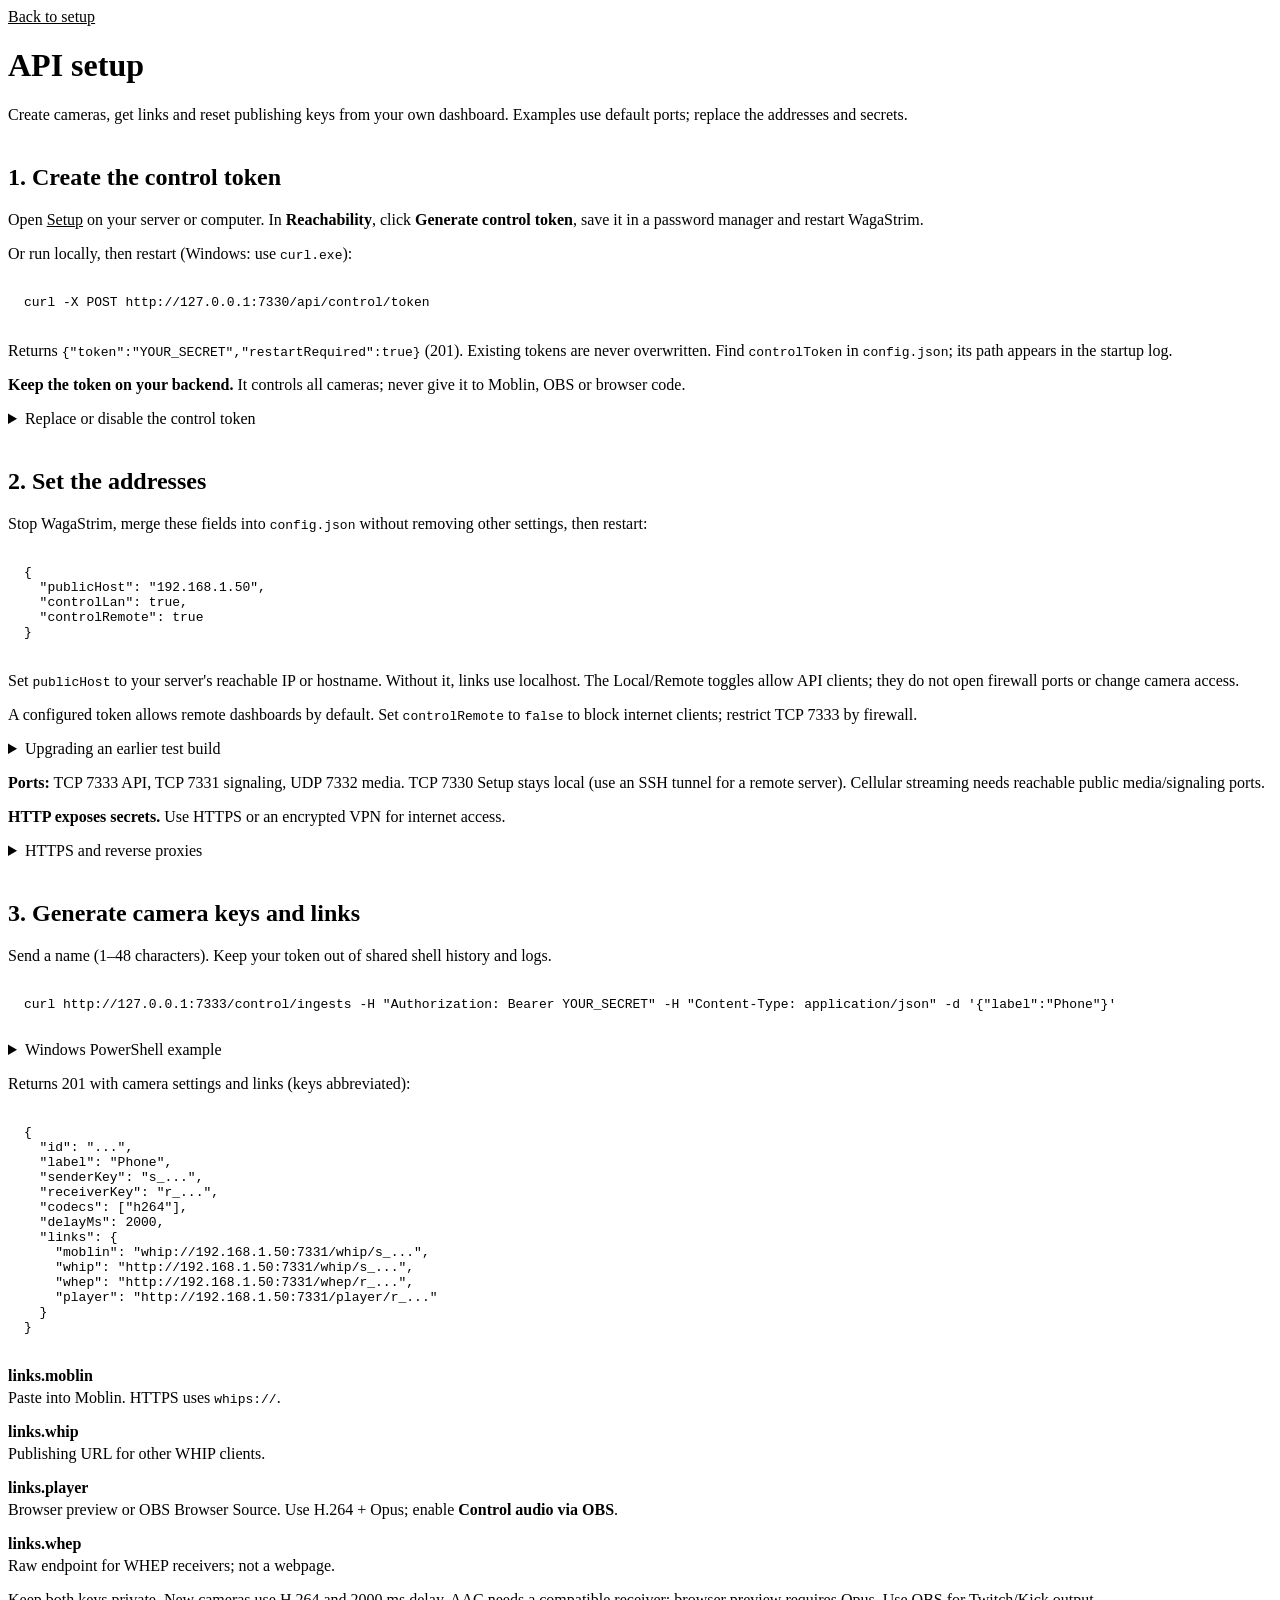
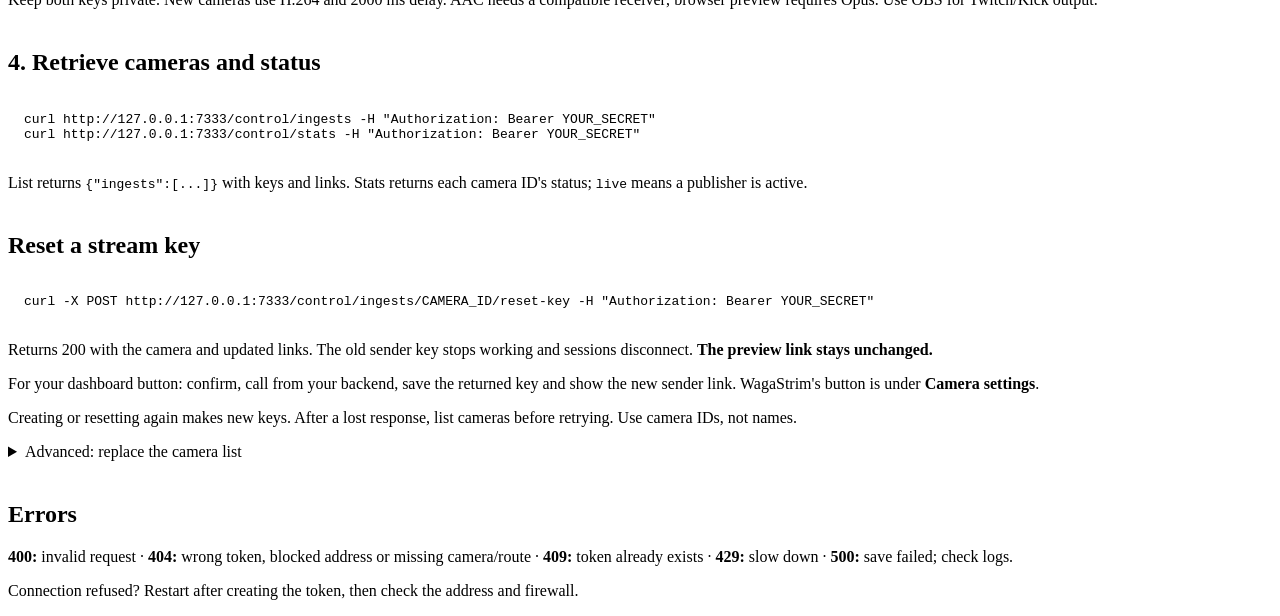
==== docs/API.html @ ba03ccfd "feat: add optional dynamic delay per camera" ====
<!-- SPDX-FileCopyrightText: 2026 wagaStrim contributors
     SPDX-License-Identifier: MIT -->
<!doctype html>
<html lang="en">
<meta charset="utf-8">
<meta name="viewport" content="width=device-width,initial-scale=1">
<title>WagaStrim API setup</title>
<link rel="stylesheet" href="/static/style.css">
<style>
  pre { white-space: pre-wrap; overflow-wrap: anywhere; padding: 1rem; background: var(--panel-sunken) }
  code { overflow-wrap: anywhere }
  a { color: var(--accent-text) }
  a:focus-visible { outline: 2px solid var(--accent); outline-offset: 2px }
  h2 { margin-top: 1.5rem; padding-top: 1rem; border-top: 1px solid var(--line-strong) }
  dt { margin-top: 1rem; font-weight: 600 }
  dd { margin: .25rem 0 0 }
</style>
<main>
<a href="/">Back to setup</a>
<h1>API setup</h1>
<p>Create cameras, get links and reset publishing keys from your own dashboard.
Examples use default ports; replace the addresses and secrets.</p>

<h2>1. Create the control token</h2>
<p>Open <a href="/">Setup</a> on your server or computer.
In <strong>Reachability</strong>, click <strong>Generate control token</strong>,
save it in a password manager and restart WagaStrim.</p>
<p>Or run locally, then restart (Windows: use <code>curl.exe</code>):</p>
<pre><code>curl -X POST http://127.0.0.1:7330/api/control/token</code></pre>
<p>Returns <code>{"token":"YOUR_SECRET","restartRequired":true}</code> (201).
Existing tokens are never overwritten. Find <code>controlToken</code> in
<code>config.json</code>; its path appears in the startup log.</p>
<p><strong>Keep the token on your backend.</strong> It controls all cameras;
never give it to Moblin, OBS or browser code.</p>
<details><summary>Replace or disable the control token</summary>
<p>Stop WagaStrim. Replace <code>controlToken</code> in the config with a random
password of at least 32 characters, then restart and update clients.
Remove the field to disable the API.</p></details>

<h2>2. Set the addresses</h2>
<p>Stop WagaStrim, merge these fields into <code>config.json</code> without
removing other settings, then restart:</p>
<pre><code>{
  "publicHost": "192.168.1.50",
  "controlLan": true,
  "controlRemote": true
}</code></pre>
<p>Set <code>publicHost</code> to your server's reachable IP or hostname.
Without it, links use localhost. The Local/Remote toggles allow API clients;
they do not open firewall ports or change camera access.</p>
<p>A configured token allows remote dashboards by default. Set <code>controlRemote</code>
to <code>false</code> to block internet clients; restrict TCP 7333 by firewall.</p>
<details><summary>Upgrading an earlier test build</summary>
<p>Earlier builds could omit a saved <code>false</code> value. To keep remote access
off, explicitly set <code>"controlRemote": false</code> before upgrading.</p></details>
<p><strong>Ports:</strong> TCP 7333 API, TCP 7331 signaling, UDP 7332 media.
TCP 7330 Setup stays local (use an SSH tunnel for a remote server).
Cellular streaming needs reachable public media/signaling ports.</p>
<p><strong>HTTP exposes secrets.</strong> Use HTTPS or an encrypted VPN for internet access.</p>
<details><summary>HTTPS and reverse proxies</summary>
<p>Set <code>tlsCert</code>, <code>tlsKey</code> and the certificate hostname as
<code>publicHost</code>, then restart. Signaling and control use HTTPS on the same ports.
A signaling <code>publicUrl</code> overrides media-link addresses but does not secure
the control API. Protect that listener separately. Access toggles inspect the proxy's
address, not forwarded headers.</p></details>

<h2>3. Generate camera keys and links</h2>
<p>Send a name (1–48 characters). Keep your token out of shared shell history and logs.</p>
<pre><code>curl http://127.0.0.1:7333/control/ingests -H "Authorization: Bearer YOUR_SECRET" -H "Content-Type: application/json" -d '{"label":"Phone"}'</code></pre>
<details><summary>Windows PowerShell example</summary>
<pre><code>$credential = Read-Host "Control token"
Invoke-RestMethod -Method Post -Uri http://127.0.0.1:7333/control/ingests -Headers @{Authorization="Bearer $credential"} -ContentType application/json -Body '{"label":"Phone"}'</code></pre>
</details>
<p>Returns 201 with camera settings and links (keys abbreviated):</p>
<pre><code>{
  "id": "...",
  "label": "Phone",
  "senderKey": "s_...",
  "receiverKey": "r_...",
  "codecs": ["h264"],
  "delayMs": 2000,
  "links": {
    "moblin": "whip://192.168.1.50:7331/whip/s_...",
    "whip": "http://192.168.1.50:7331/whip/s_...",
    "whep": "http://192.168.1.50:7331/whep/r_...",
    "player": "http://192.168.1.50:7331/player/r_..."
  }
}</code></pre>
<dl>
<dt>links.moblin</dt><dd>Paste into Moblin. HTTPS uses <code>whips://</code>.</dd>
<dt>links.whip</dt><dd>Publishing URL for other WHIP clients.</dd>
<dt>links.player</dt><dd>Browser preview or OBS Browser Source. Use H.264 + Opus;
enable <strong>Control audio via OBS</strong>.</dd>
<dt>links.whep</dt><dd>Raw endpoint for WHEP receivers; not a webpage.</dd>
</dl>
<p>Keep both keys private. New cameras use H.264 and 2000 ms delay.
AAC needs a compatible receiver; browser preview requires Opus.
Use OBS for Twitch/Kick output.</p>

<h2>4. Retrieve cameras and status</h2>
<pre><code>curl http://127.0.0.1:7333/control/ingests -H "Authorization: Bearer YOUR_SECRET"
curl http://127.0.0.1:7333/control/stats -H "Authorization: Bearer YOUR_SECRET"</code></pre>
<p>List returns <code>{"ingests":[...]}</code> with keys and links.
Stats returns each camera ID's status; <code>live</code> means a publisher is active.</p>

<h2>Reset a stream key</h2>
<pre><code>curl -X POST http://127.0.0.1:7333/control/ingests/CAMERA_ID/reset-key -H "Authorization: Bearer YOUR_SECRET"</code></pre>
<p>Returns 200 with the camera and updated links. The old sender key stops working
and sessions disconnect. <strong>The preview link stays unchanged.</strong></p>
<p>For your dashboard button: confirm, call from your backend, save the returned key
and show the new sender link. WagaStrim's button is under <strong>Camera settings</strong>.</p>
<p>Creating or resetting again makes new keys. After a lost response, list cameras
before retrying. Use camera IDs, not names.</p>

<details><summary>Advanced: replace the camera list</summary>
<p><code>PUT /control/ingests</code> accepts <code>{"ingests":[...]}</code> and replaces
the <strong>entire list</strong>. An empty list deletes all cameras. Use one list owner;
there is no conflict detection.</p>
<p>Each camera has <code>id</code> (nonempty and unique), <code>label</code>,
<code>senderKey</code> (<code>s_</code> + 32 lowercase hex characters),
<code>receiverKey</code> (<code>r_</code> + 32 lowercase hex characters),
<code>codecs</code> (h264, h265, av1), <code>delayMs</code> (0–10000) and optional
<code>syncGroup</code>. Keys must be unique and cryptographically random.
Strip the read-only <code>links</code> field from GET results before PUT.
Missing cameras and changed keys/codecs disconnect sessions; 204 means saved.</p>
<p>Dynamic delay is optional and off by default. These per-camera settings are saved
and apply live without reconnecting:</p>
<ul>
  <li><code>dynamicDelay</code>: set to <code>true</code> to enable.</li>
  <li><code>maxDelayMs</code>: maximum buffer target, from 1 to 10000 ms and at least <code>delayMs</code>.</li>
  <li><code>catchUpMsPerSecond</code>: catch-up limit, from 1 to 100 ms of delay removed per second. Omitted or zero defaults to 10.</li>
  <li><code>jumpAtMaximum</code>: allow a keyframe skip when the required delay exceeds the maximum.</li>
</ul>
<p>An omitted or zero <code>maxDelayMs</code> defaults to 10000 with jumping enabled.
To disable jumps, send a positive maximum and <code>jumpAtMaximum: false</code>.</p>
<p>Audio and video adjust together. The buffer grows by up to 50 ms per second for
late packets, then catches up toward <code>delayMs</code> after five quiet seconds.
Faster catch-up may cause stutters. A jump skips part of the stream and needs a
keyframe from the sender. Without jumping, buffering stops growing at the maximum;
packets may still arrive late. Sync groups keep their fixed delay. The player may
add more delay, so these settings do not cap total playback latency.</p>
</details>

<h2>Errors</h2>
<p><strong>400:</strong> invalid request · <strong>404:</strong> wrong token, blocked address or missing camera/route ·
<strong>409:</strong> token already exists · <strong>429:</strong> slow down ·
<strong>500:</strong> save failed; check logs.</p>
<p>Connection refused? Restart after creating the token, then check the address and firewall.</p>
</main>
</html>
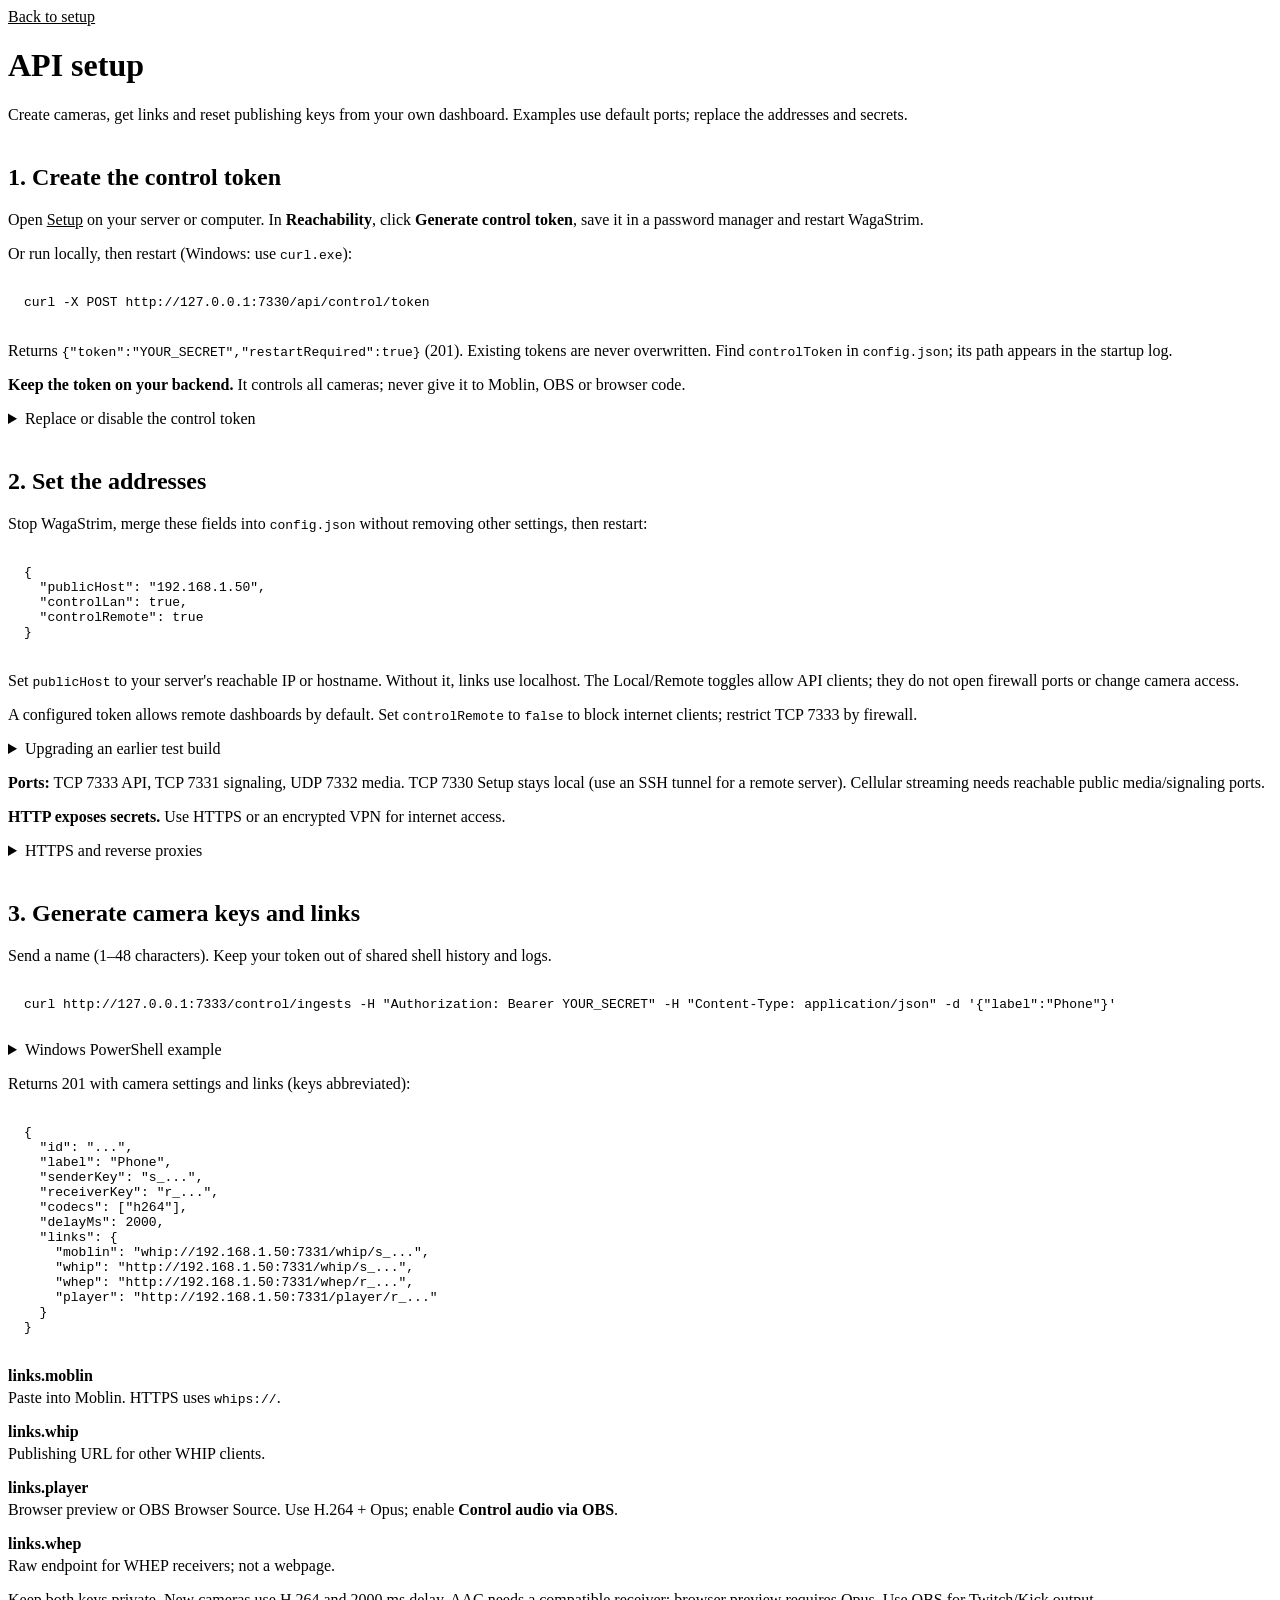
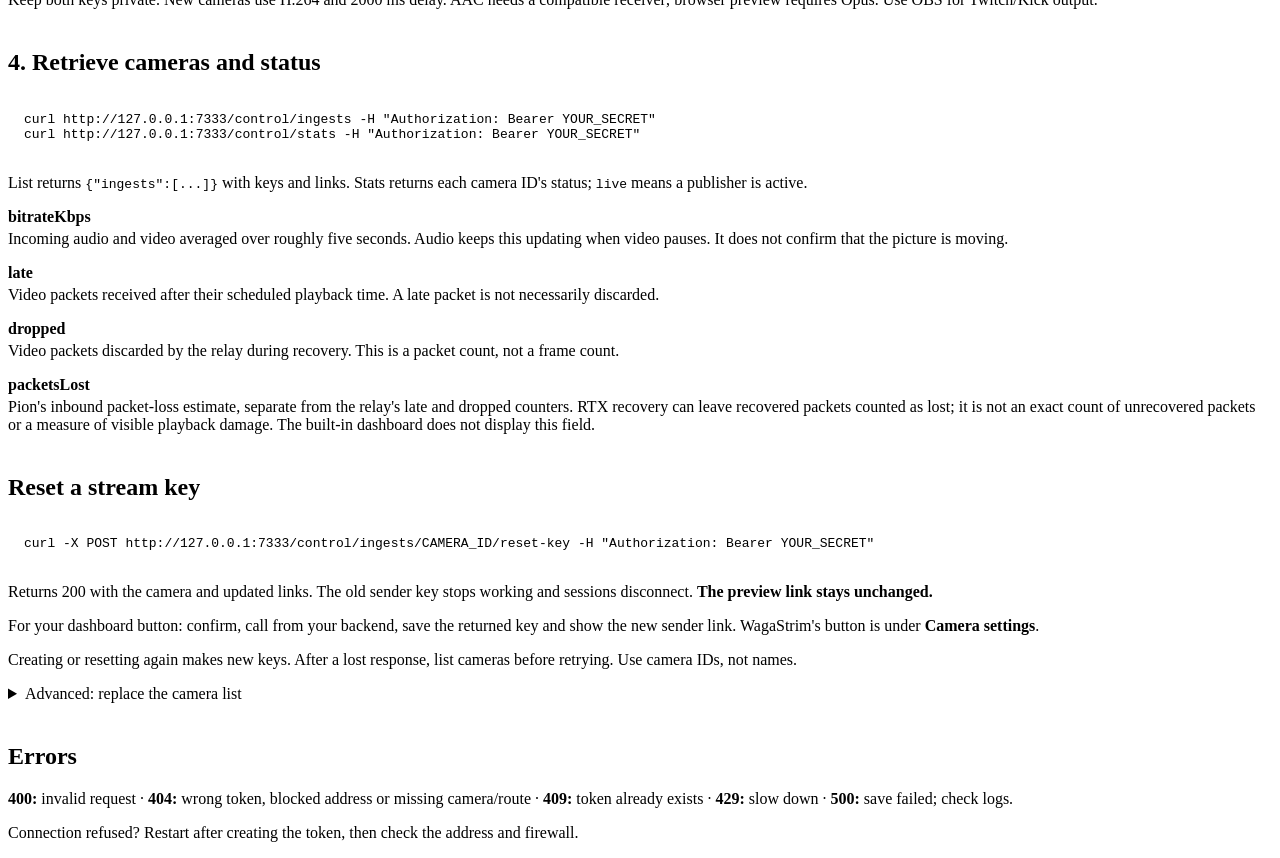
==== commit 8d6cca95: "docs: clarify bitrate and packet-loss statistics" ====
--- a/docs/API.html
+++ b/docs/API.html
@@ -102,6 +102,16 @@
 curl http://127.0.0.1:7333/control/stats -H "Authorization: Bearer YOUR_SECRET"</code></pre>
 <p>List returns <code>{"ingests":[...]}</code> with keys and links.
 Stats returns each camera ID's status; <code>live</code> means a publisher is active.</p>
+<dl>
+<dt>bitrateKbps</dt><dd>Incoming audio and video averaged over roughly five seconds.
+Audio keeps this updating when video pauses. It does not confirm that the picture is moving.</dd>
+<dt>late</dt><dd>Video packets received after their scheduled playback time. A late packet is not necessarily discarded.</dd>
+<dt>dropped</dt><dd>Video packets discarded by the relay during recovery. This is a packet count, not a frame count.</dd>
+<dt>packetsLost</dt><dd>Pion's inbound packet-loss estimate, separate from the relay's
+late and dropped counters. RTX recovery can leave recovered packets counted as lost;
+it is not an exact count of unrecovered packets or a measure of visible playback damage.
+The built-in dashboard does not display this field.</dd>
+</dl>
 
 <h2>Reset a stream key</h2>
 <pre><code>curl -X POST http://127.0.0.1:7333/control/ingests/CAMERA_ID/reset-key -H "Authorization: Bearer YOUR_SECRET"</code></pre>
@@ -123,22 +133,6 @@
 <code>syncGroup</code>. Keys must be unique and cryptographically random.
 Strip the read-only <code>links</code> field from GET results before PUT.
 Missing cameras and changed keys/codecs disconnect sessions; 204 means saved.</p>
-<p>Dynamic delay is optional and off by default. These per-camera settings are saved
-and apply live without reconnecting:</p>
-<ul>
-  <li><code>dynamicDelay</code>: set to <code>true</code> to enable.</li>
-  <li><code>maxDelayMs</code>: maximum buffer target, from 1 to 10000 ms and at least <code>delayMs</code>.</li>
-  <li><code>catchUpMsPerSecond</code>: catch-up limit, from 1 to 100 ms of delay removed per second. Omitted or zero defaults to 10.</li>
-  <li><code>jumpAtMaximum</code>: allow a keyframe skip when the required delay exceeds the maximum.</li>
-</ul>
-<p>An omitted or zero <code>maxDelayMs</code> defaults to 10000 with jumping enabled.
-To disable jumps, send a positive maximum and <code>jumpAtMaximum: false</code>.</p>
-<p>Audio and video adjust together. The buffer grows by up to 50 ms per second for
-late packets, then catches up toward <code>delayMs</code> after five quiet seconds.
-Faster catch-up may cause stutters. A jump skips part of the stream and needs a
-keyframe from the sender. Without jumping, buffering stops growing at the maximum;
-packets may still arrive late. Sync groups keep their fixed delay. The player may
-add more delay, so these settings do not cap total playback latency.</p>
 </details>
 
 <h2>Errors</h2>
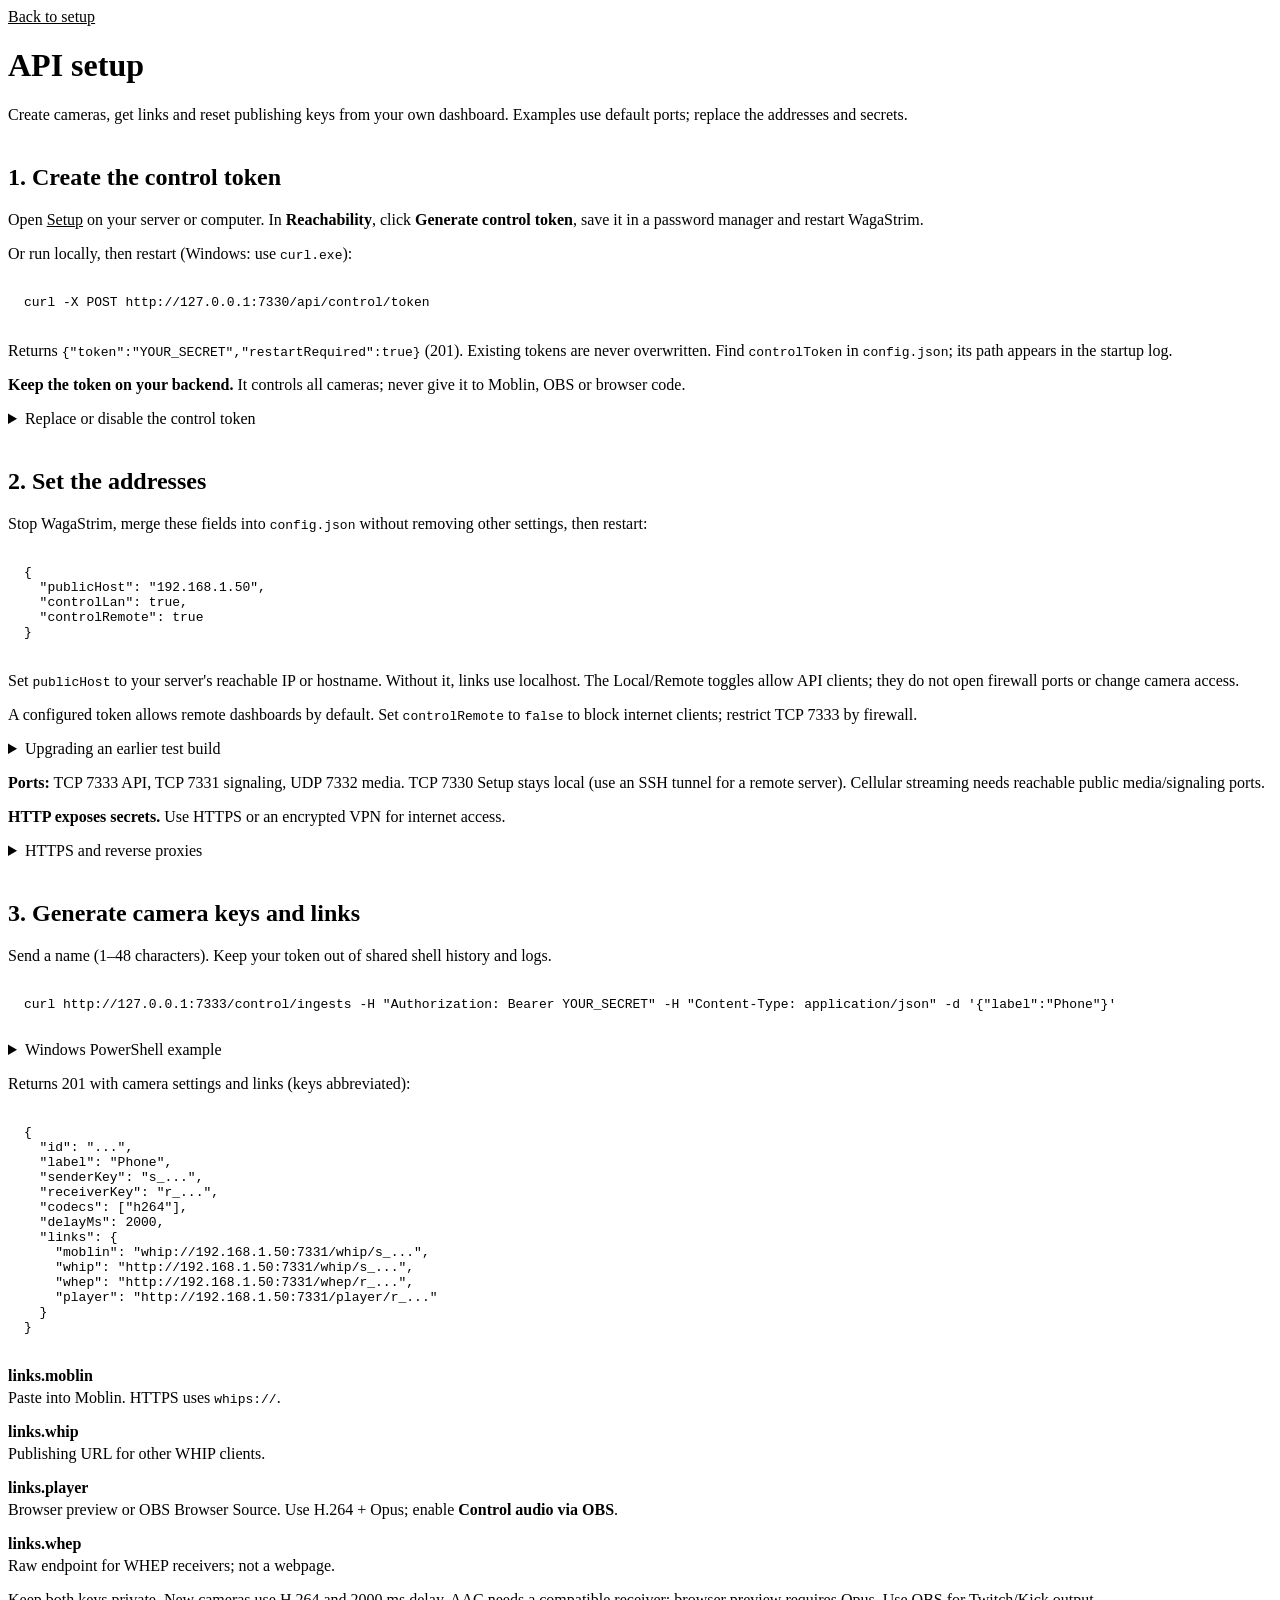
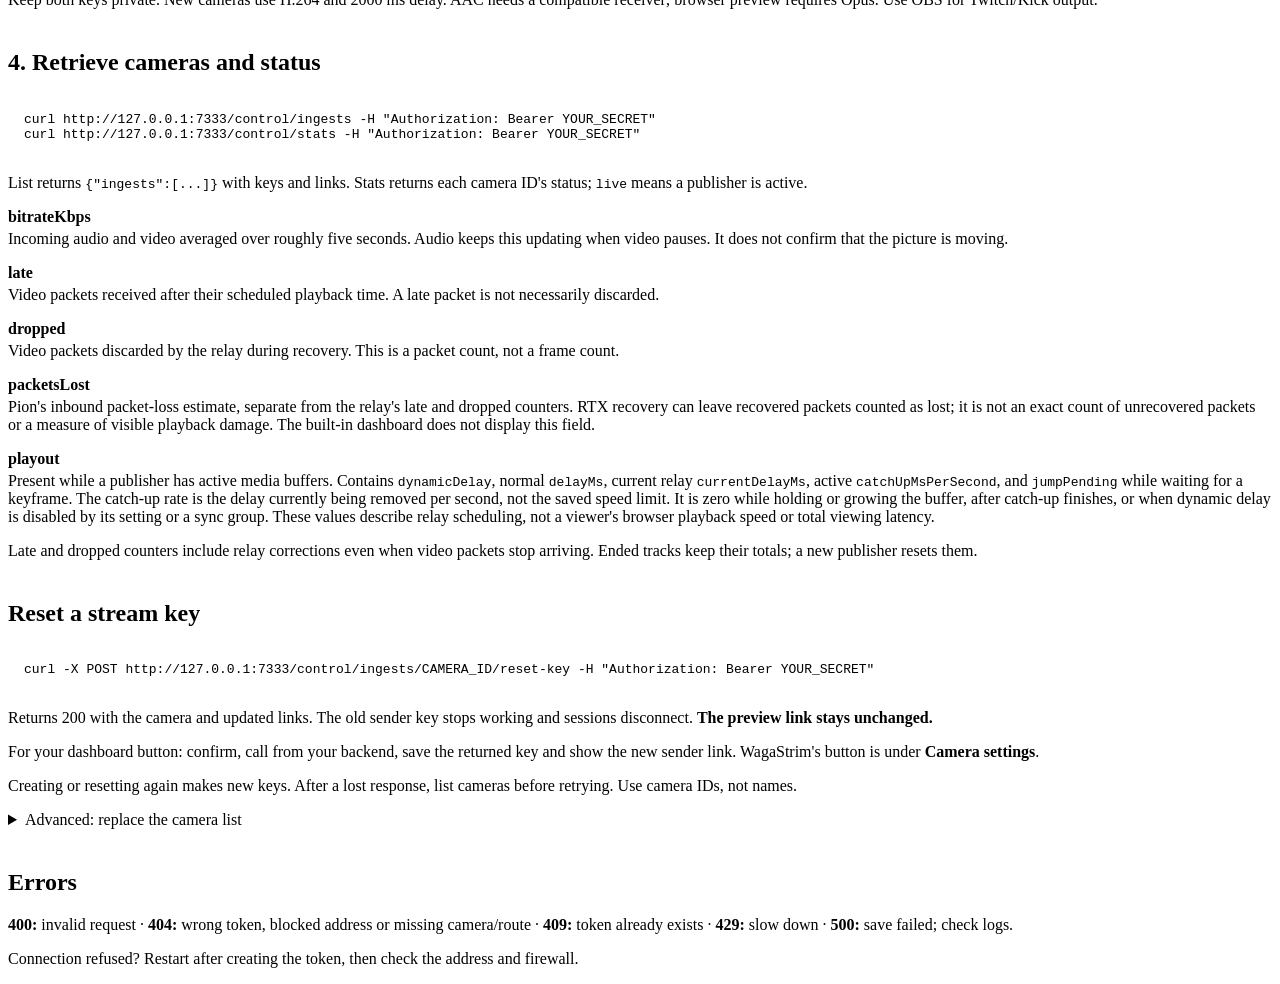
==== commit 0b249be0: "fix: report live relay delay and catch-up statistics" ====
--- a/docs/API.html
+++ b/docs/API.html
@@ -111,7 +111,17 @@
 late and dropped counters. RTX recovery can leave recovered packets counted as lost;
 it is not an exact count of unrecovered packets or a measure of visible playback damage.
 The built-in dashboard does not display this field.</dd>
+<dt>playout</dt><dd>Present while a publisher has active media buffers. Contains
+<code>dynamicDelay</code>, normal <code>delayMs</code>, current relay
+<code>currentDelayMs</code>, active <code>catchUpMsPerSecond</code>, and
+<code>jumpPending</code> while waiting for a keyframe. The catch-up rate is the
+delay currently being removed per second, not the saved speed limit. It is zero
+while holding or growing the buffer, after catch-up finishes, or when dynamic
+delay is disabled by its setting or a sync group. These values describe relay
+scheduling, not a viewer's browser playback speed or total viewing latency.</dd>
 </dl>
+<p>Late and dropped counters include relay corrections even when video packets
+stop arriving. Ended tracks keep their totals; a new publisher resets them.</p>
 
 <h2>Reset a stream key</h2>
 <pre><code>curl -X POST http://127.0.0.1:7333/control/ingests/CAMERA_ID/reset-key -H "Authorization: Bearer YOUR_SECRET"</code></pre>
@@ -133,6 +143,40 @@
 <code>syncGroup</code>. Keys must be unique and cryptographically random.
 Strip the read-only <code>links</code> field from GET results before PUT.
 Missing cameras and changed keys/codecs disconnect sessions; 204 means saved.</p>
+<p>Dynamic delay is optional and off by default. These per-camera settings are saved
+and apply live. The built-in player reconnects when this mode is turned on or off:</p>
+<ul>
+  <li><code>dynamicDelay</code>: set to <code>true</code> to enable.</li>
+  <li><code>maxDelayMs</code>: maximum buffer target, from 1 to 10000 ms and at least <code>delayMs</code>.</li>
+  <li><code>autoCatchUp</code>: automatic catch-up speed, enabled when omitted. Set to <code>false</code> for manual speed.</li>
+  <li><code>catchUpMsPerSecond</code>: manual catch-up limit, from 1 to 200 ms of delay removed per second. Omitted or zero defaults to 10. Saved but unused while automatic speed is on.</li>
+  <li><code>jumpAtMaximum</code>: allow a keyframe skip when the required delay exceeds the maximum.</li>
+</ul>
+<p>An omitted or zero <code>maxDelayMs</code> defaults to 10000 with jumping enabled.
+To disable jumps, send a positive maximum and <code>jumpAtMaximum: false</code>.</p>
+<p>Audio and video adjust together. The buffer grows by up to 50 ms per second for
+late packets, then catches up toward <code>delayMs</code> after five quiet seconds.
+The built-in player uses a shared audio/video playback clock for H.264, H.265 or AV1 with Opus,
+with speed up to 1.2x and audio pitch correction. Automatic speed increases from 1.01x
+to 1.2x across 90% of the space between normal and maximum delay, then eases back as
+the backlog drains. It needs WebCodecs, MediaSource and WebRTC
+encoded transforms, available in compatible browsers on localhost or HTTPS.
+Other codecs and unsupported browsers use standard playback with a visible notice.
+Other WHEP receivers control their own playback speed and may stutter during catch-up.
+A jump skips part of the stream and needs a
+keyframe from the sender. Without jumping, buffering stops growing at the maximum;
+packets may still arrive late. Sync groups keep their fixed delay. The player may
+add more delay, so these settings do not cap total playback latency.</p>
+<p><code>GET /player/{receiverKey}/playback</code> returns the effective dynamic-delay
+settings, normal <code>delayMs</code>, current relay <code>currentDelayMs</code>, and
+recent RTP clock references for that camera. Each clock includes an <code>epoch</code>
+that changes after a sender timestamp reset has been applied; players
+restart their media timelines when it changes. It requires the receiver
+key and contains no stream keys. The built-in player normally refreshes it about once per second;
+after rate limiting, it keeps a slower interval for that page session and respects
+<code>Retry-After</code>. Playback continues with the last settings while waiting.
+Speed, maximum and jump changes apply without reconnecting. Its local playback
+buffer normally holds about half a second in addition to the relay delay.</p>
 </details>
 
 <h2>Errors</h2>
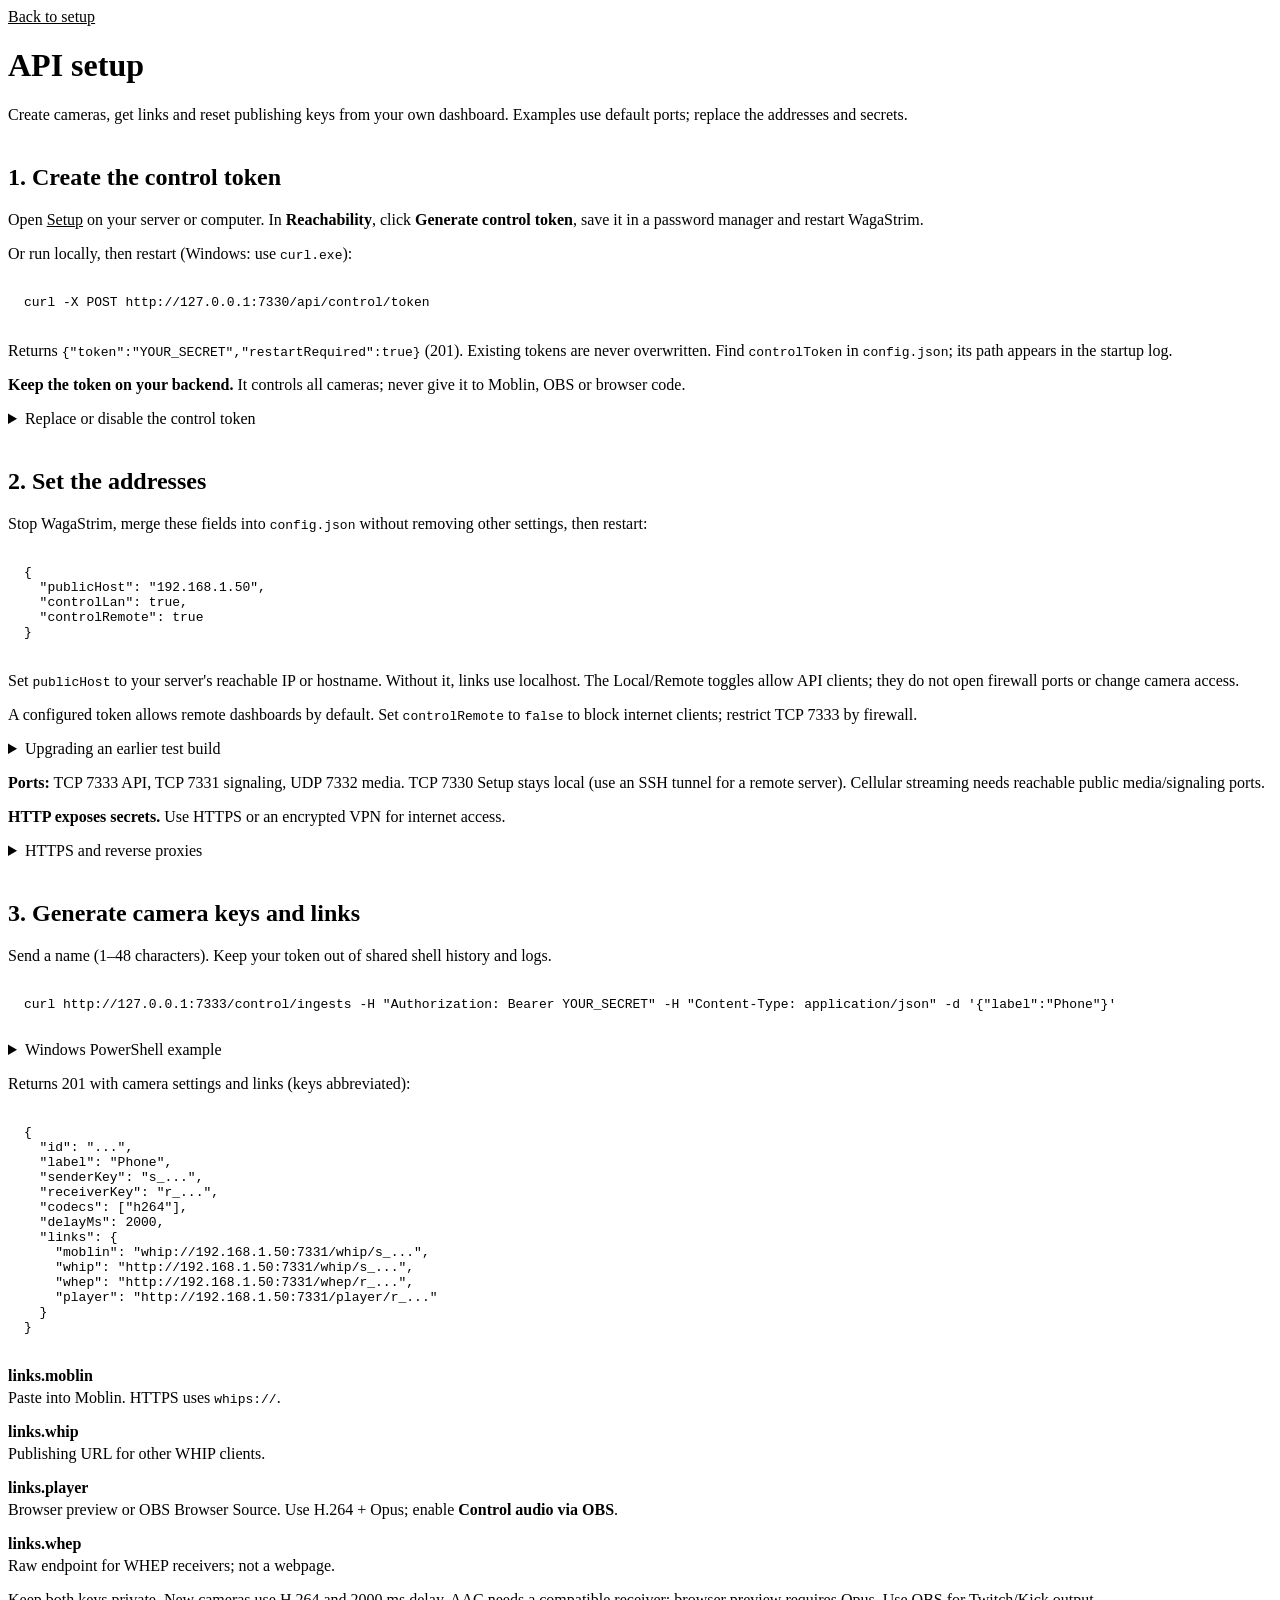
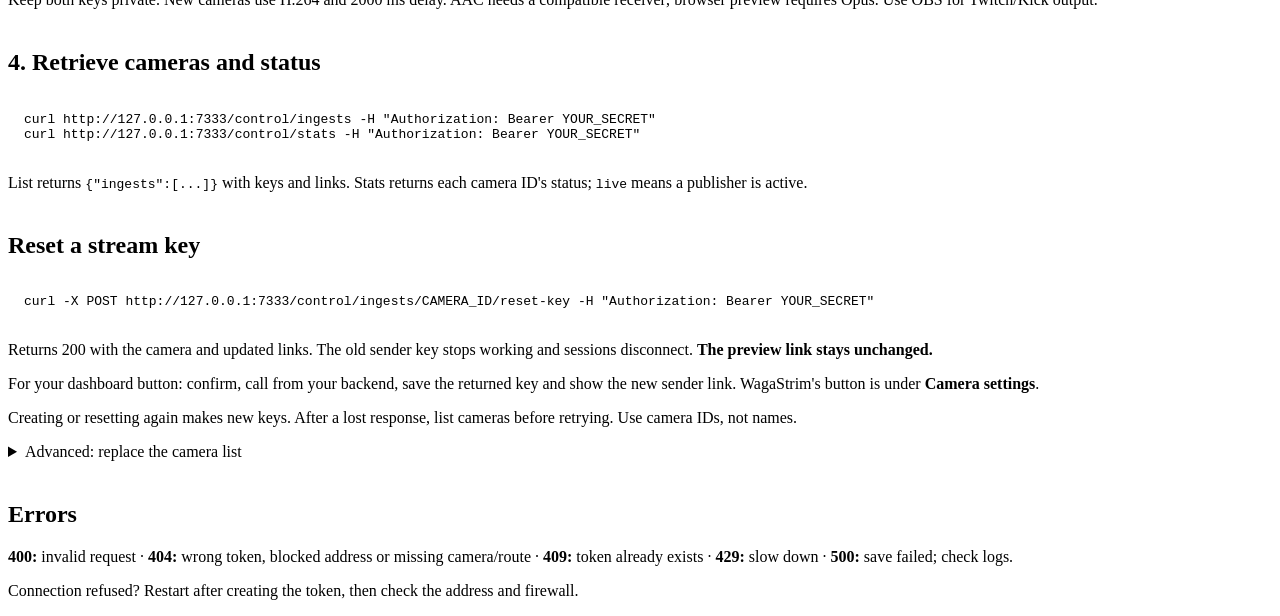
==== commit 48c9948b: "Merge pull request #8 from Anywaystv/feat/dynamic-delay feat: add optional dynamic delay and synchro" ====
--- a/docs/API.html
+++ b/docs/API.html
@@ -102,26 +102,6 @@
 curl http://127.0.0.1:7333/control/stats -H "Authorization: Bearer YOUR_SECRET"</code></pre>
 <p>List returns <code>{"ingests":[...]}</code> with keys and links.
 Stats returns each camera ID's status; <code>live</code> means a publisher is active.</p>
-<dl>
-<dt>bitrateKbps</dt><dd>Incoming audio and video averaged over roughly five seconds.
-Audio keeps this updating when video pauses. It does not confirm that the picture is moving.</dd>
-<dt>late</dt><dd>Video packets received after their scheduled playback time. A late packet is not necessarily discarded.</dd>
-<dt>dropped</dt><dd>Video packets discarded by the relay during recovery. This is a packet count, not a frame count.</dd>
-<dt>packetsLost</dt><dd>Pion's inbound packet-loss estimate, separate from the relay's
-late and dropped counters. RTX recovery can leave recovered packets counted as lost;
-it is not an exact count of unrecovered packets or a measure of visible playback damage.
-The built-in dashboard does not display this field.</dd>
-<dt>playout</dt><dd>Present while a publisher has active media buffers. Contains
-<code>dynamicDelay</code>, normal <code>delayMs</code>, current relay
-<code>currentDelayMs</code>, active <code>catchUpMsPerSecond</code>, and
-<code>jumpPending</code> while waiting for a keyframe. The catch-up rate is the
-delay currently being removed per second, not the saved speed limit. It is zero
-while holding or growing the buffer, after catch-up finishes, or when dynamic
-delay is disabled by its setting or a sync group. These values describe relay
-scheduling, not a viewer's browser playback speed or total viewing latency.</dd>
-</dl>
-<p>Late and dropped counters include relay corrections even when video packets
-stop arriving. Ended tracks keep their totals; a new publisher resets them.</p>
 
 <h2>Reset a stream key</h2>
 <pre><code>curl -X POST http://127.0.0.1:7333/control/ingests/CAMERA_ID/reset-key -H "Authorization: Bearer YOUR_SECRET"</code></pre>
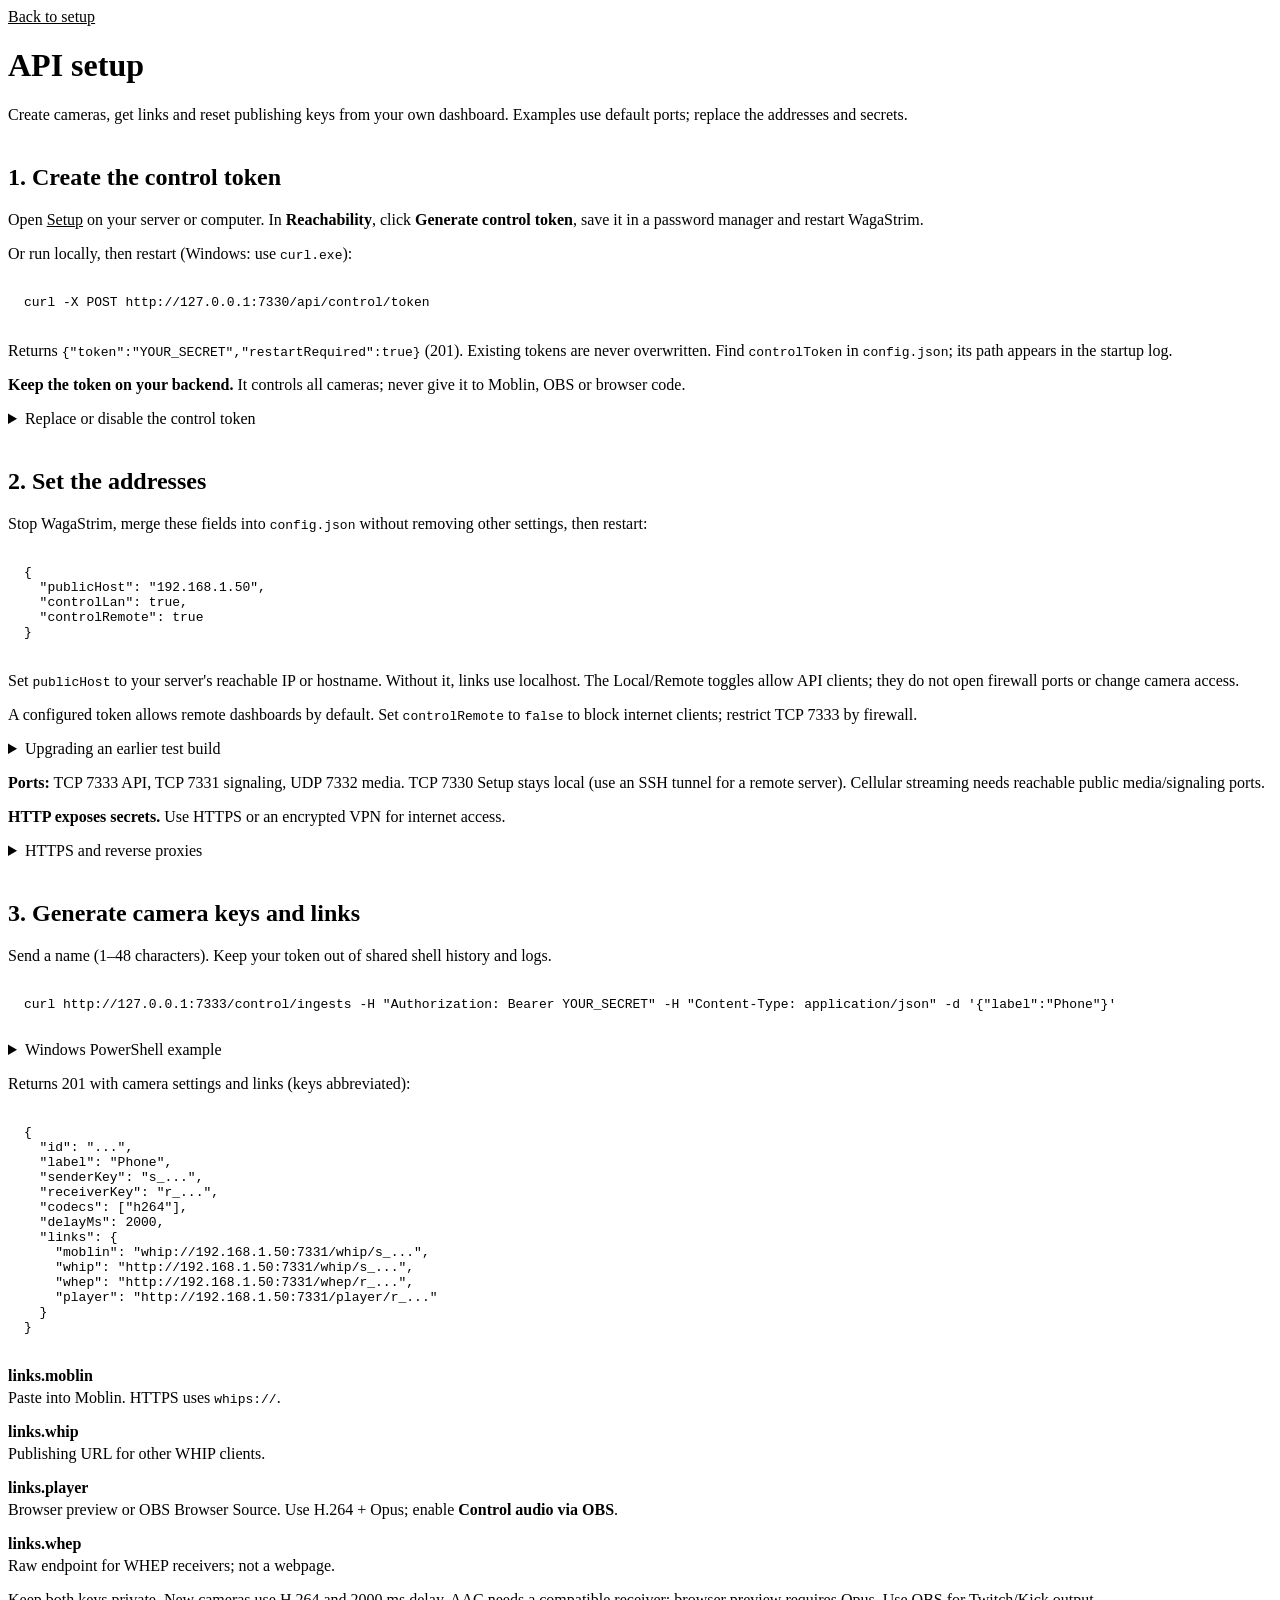
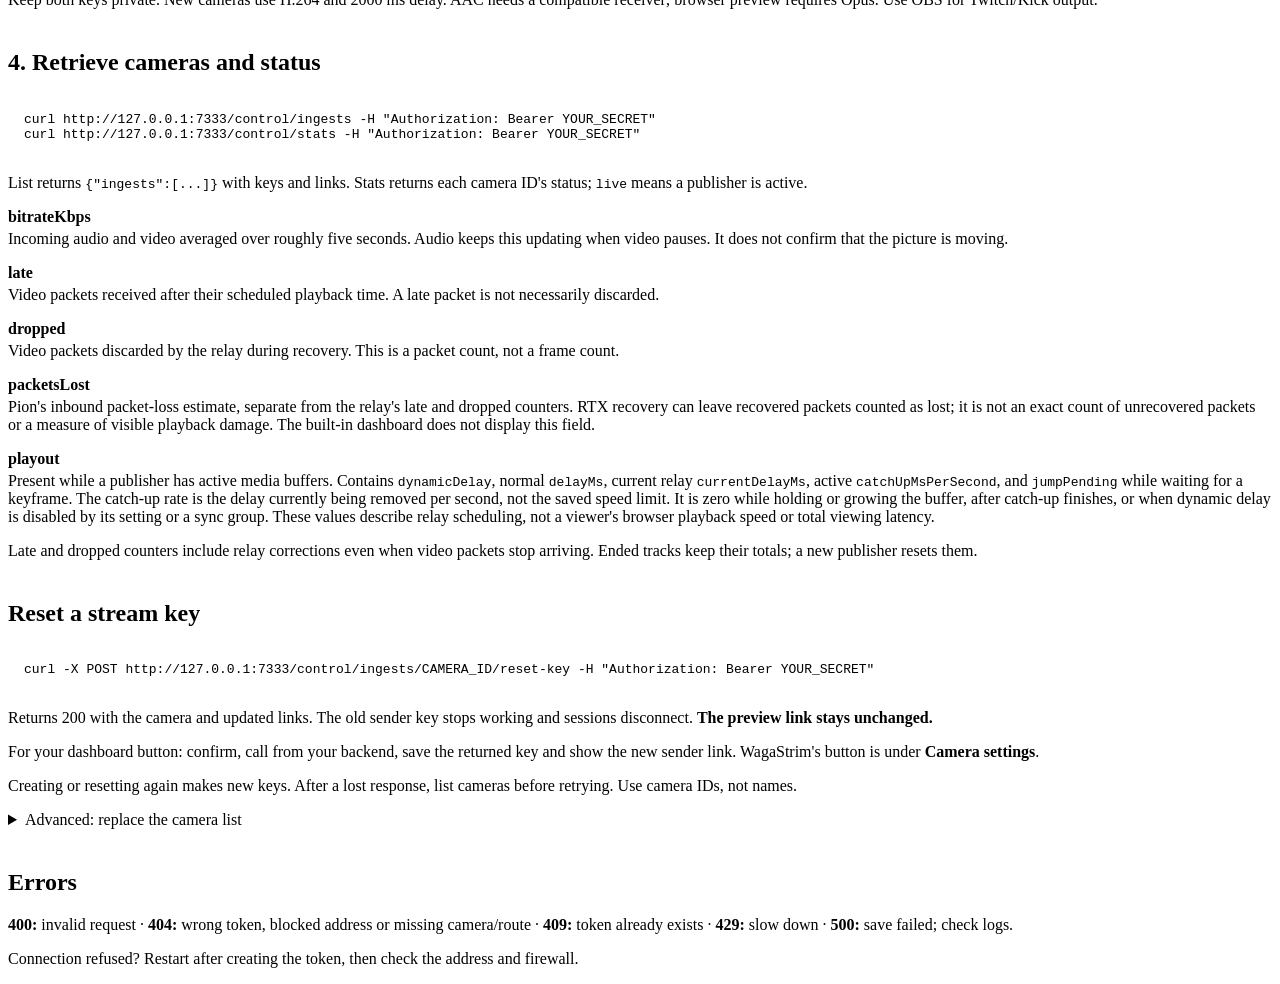
==== commit bc95fe94: "Merge pull request #9 from Anywaystv/fix/ingest-statistics fix: report live relay delay and catch-up" ====
--- a/docs/API.html
+++ b/docs/API.html
@@ -102,6 +102,26 @@
 curl http://127.0.0.1:7333/control/stats -H "Authorization: Bearer YOUR_SECRET"</code></pre>
 <p>List returns <code>{"ingests":[...]}</code> with keys and links.
 Stats returns each camera ID's status; <code>live</code> means a publisher is active.</p>
+<dl>
+<dt>bitrateKbps</dt><dd>Incoming audio and video averaged over roughly five seconds.
+Audio keeps this updating when video pauses. It does not confirm that the picture is moving.</dd>
+<dt>late</dt><dd>Video packets received after their scheduled playback time. A late packet is not necessarily discarded.</dd>
+<dt>dropped</dt><dd>Video packets discarded by the relay during recovery. This is a packet count, not a frame count.</dd>
+<dt>packetsLost</dt><dd>Pion's inbound packet-loss estimate, separate from the relay's
+late and dropped counters. RTX recovery can leave recovered packets counted as lost;
+it is not an exact count of unrecovered packets or a measure of visible playback damage.
+The built-in dashboard does not display this field.</dd>
+<dt>playout</dt><dd>Present while a publisher has active media buffers. Contains
+<code>dynamicDelay</code>, normal <code>delayMs</code>, current relay
+<code>currentDelayMs</code>, active <code>catchUpMsPerSecond</code>, and
+<code>jumpPending</code> while waiting for a keyframe. The catch-up rate is the
+delay currently being removed per second, not the saved speed limit. It is zero
+while holding or growing the buffer, after catch-up finishes, or when dynamic
+delay is disabled by its setting or a sync group. These values describe relay
+scheduling, not a viewer's browser playback speed or total viewing latency.</dd>
+</dl>
+<p>Late and dropped counters include relay corrections even when video packets
+stop arriving. Ended tracks keep their totals; a new publisher resets them.</p>
 
 <h2>Reset a stream key</h2>
 <pre><code>curl -X POST http://127.0.0.1:7333/control/ingests/CAMERA_ID/reset-key -H "Authorization: Bearer YOUR_SECRET"</code></pre>
